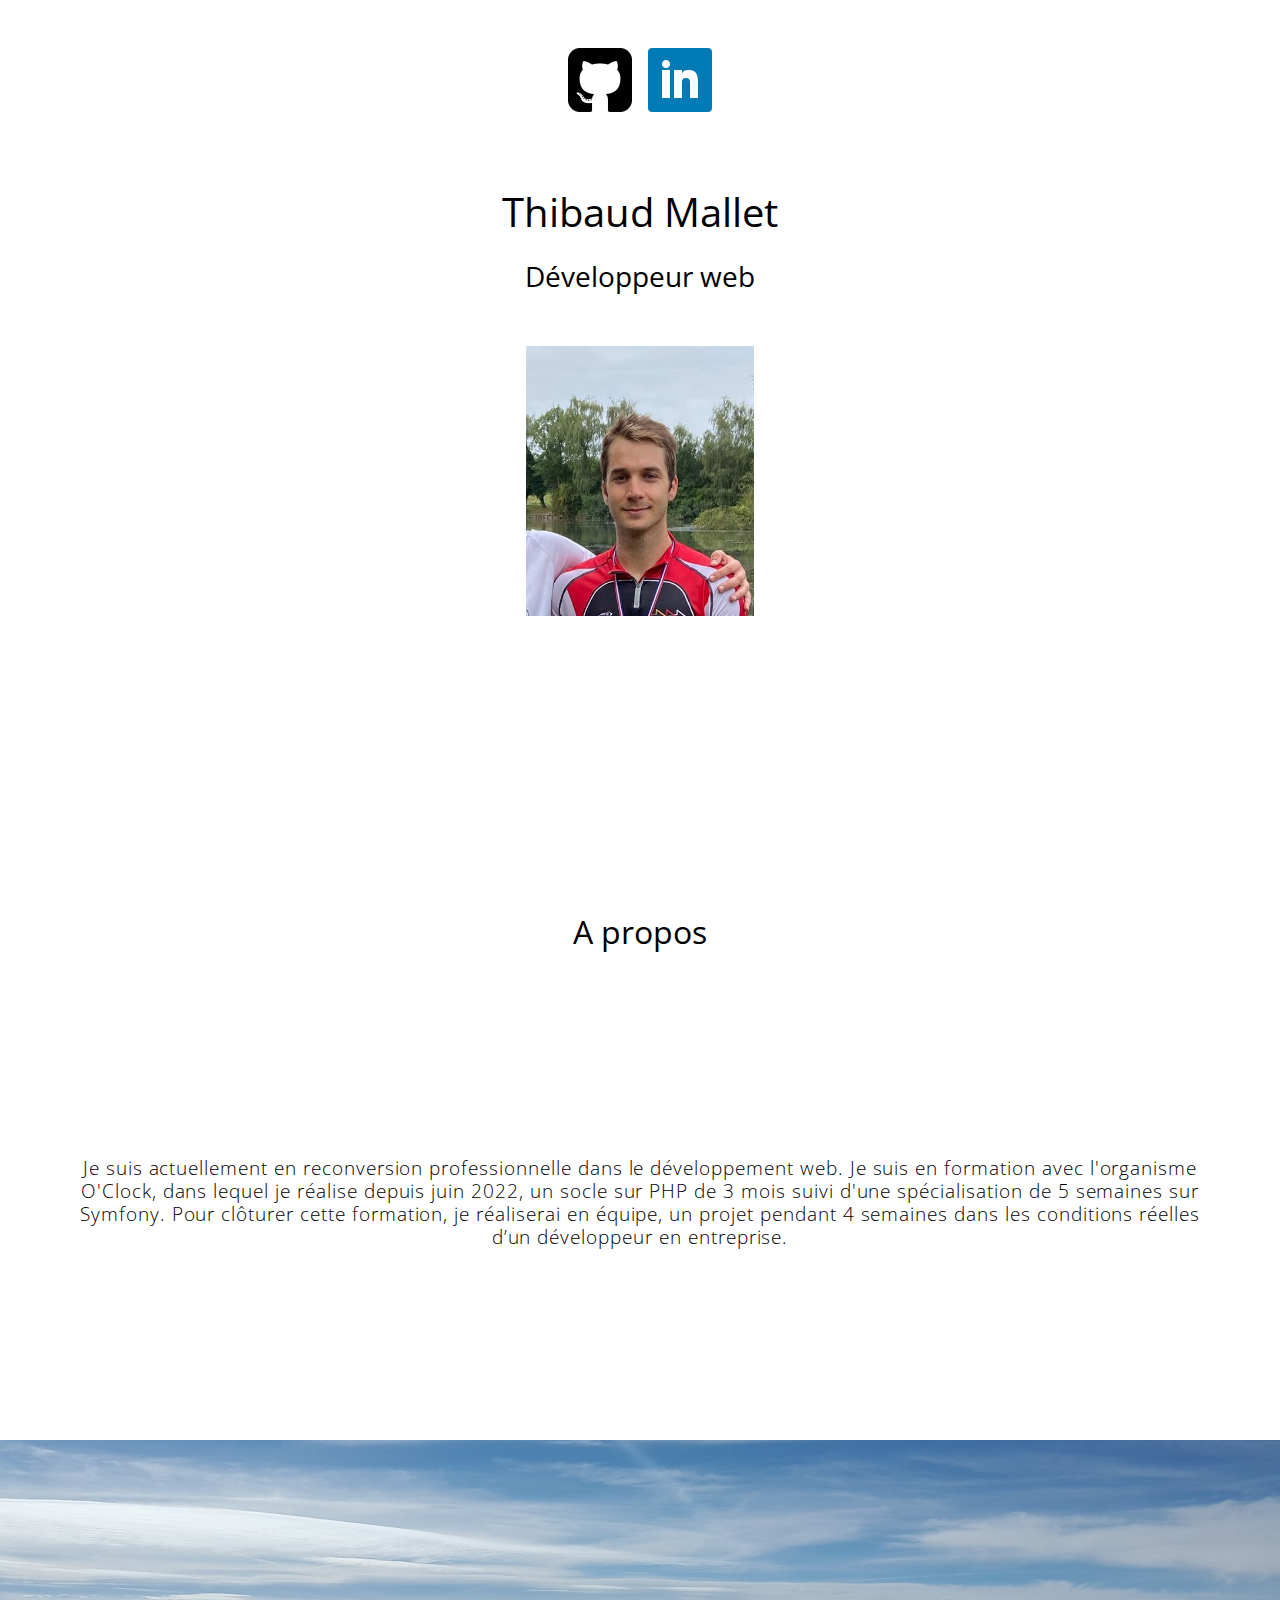
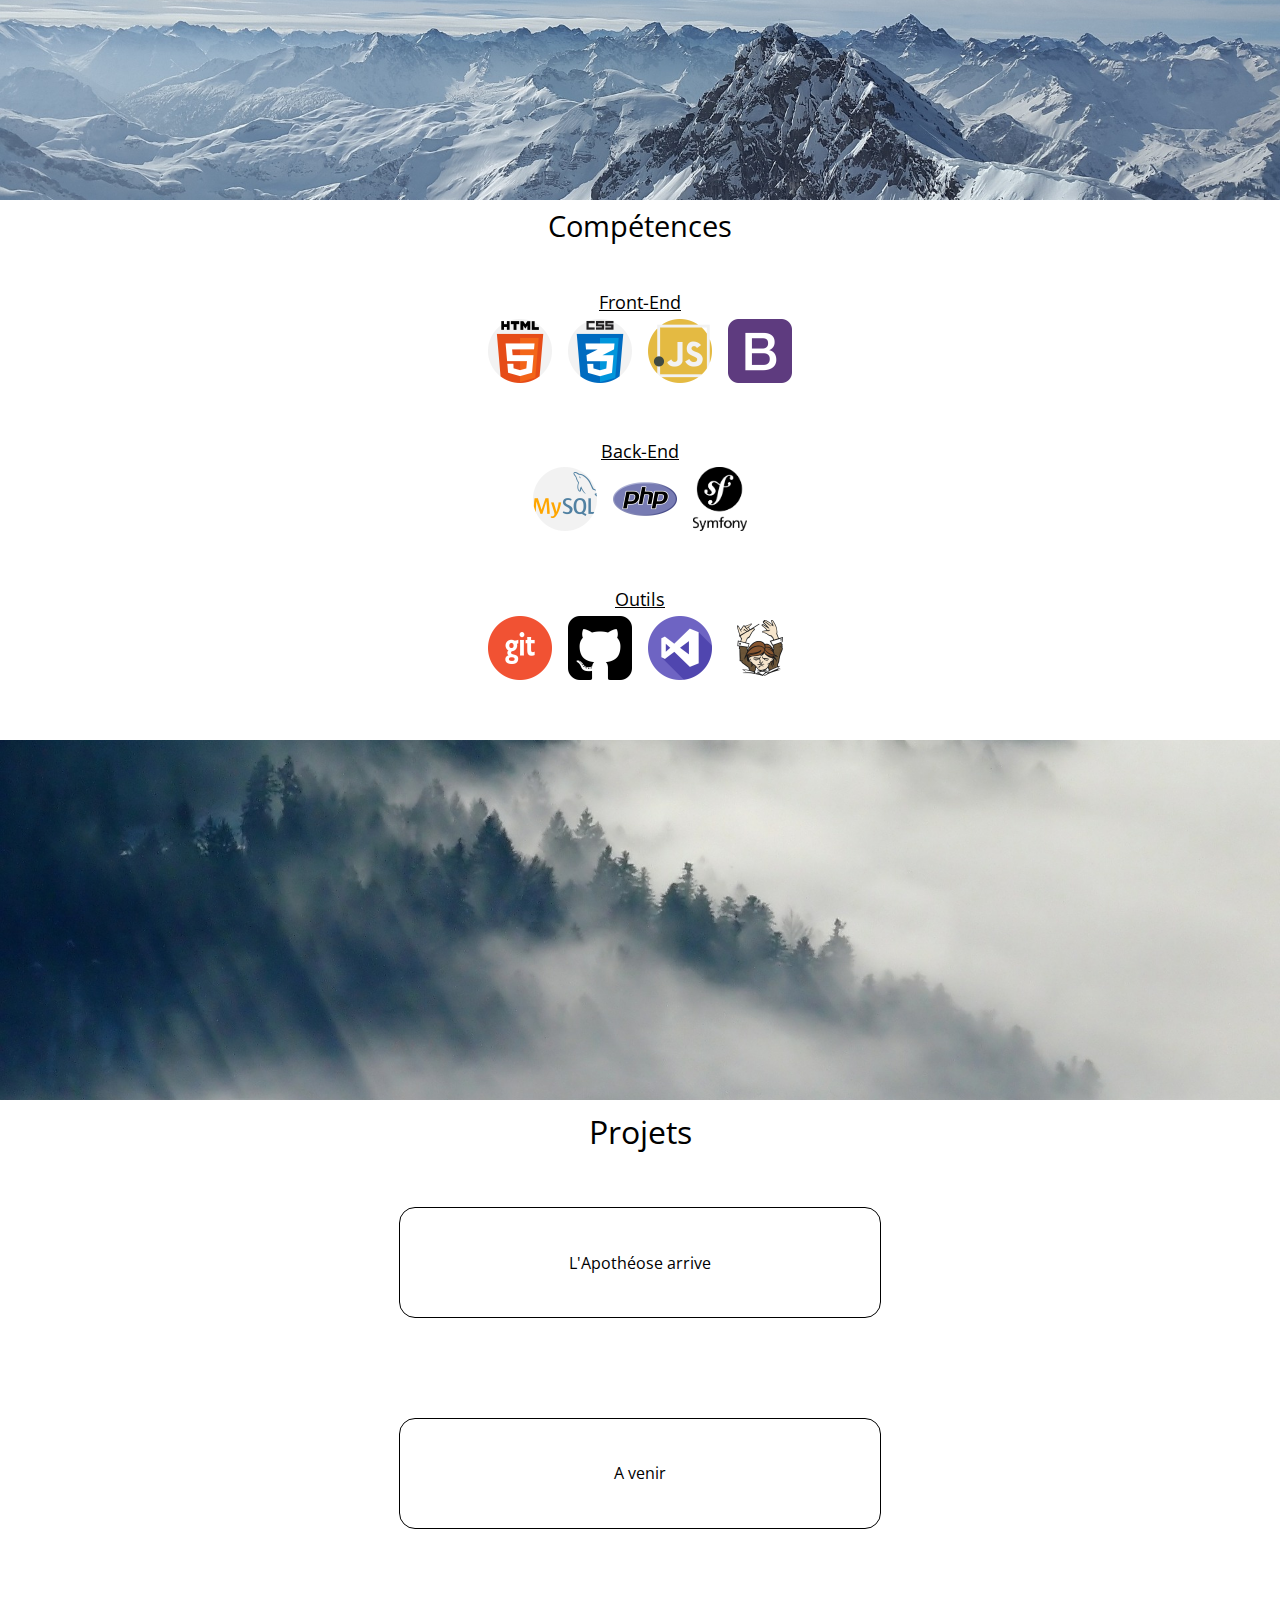
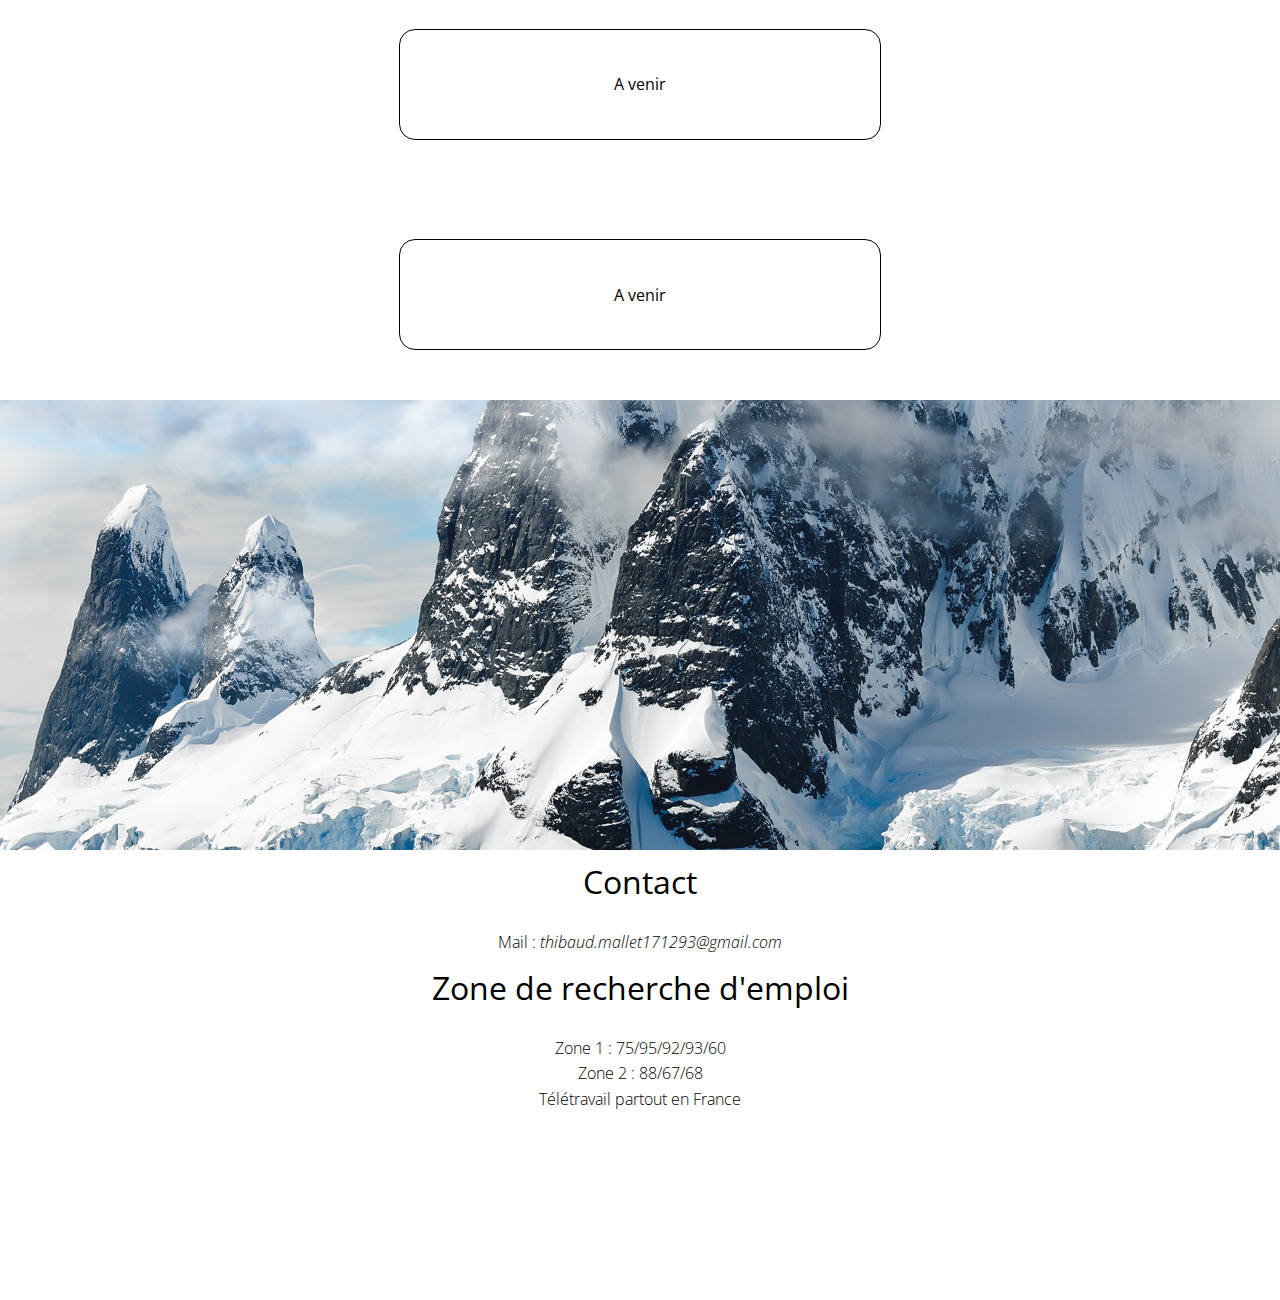
==== index.html @ b04d19ea "Petits ajustements style" ====
<!DOCTYPE html>
<html lang="fr">
<head>
    <meta charset="UTF-8">
    <meta http-equiv="X-UA-Compatible" content="IE=edge">
    <meta name="viewport" content="width=device-width, initial-scale=1.0">
    <link rel="preconnect" href="https://fonts.googleapis.com">
    <link rel="preconnect" href="https://fonts.gstatic.com" crossorigin>
    <link href="https://fonts.googleapis.com/css2?family=Open+Sans:wght@300;400;500;600;700&display=swap" rel="stylesheet">
    <link rel="stylesheet" href="css/reset.css">
    <link rel="stylesheet" href="css/responsive.css">
    <title>Portfolio</title>
</head>
<body>
    <div class="wrapper">
       <header class="header">
            <ul class="social-list">
                <li><a href="https://github.com/ThibaudMallet"><img class="social__img" src="./images/github.png" alt="Icone de github"></a></li>
                <li><a href="https://www.linkedin.com/in/thibaud-mallet-563787221/"><img class="social__img" src="./images/linkedin.png" alt="Icone de LinkedIn"></a></li>
            </ul>
            <h1 class="header__title" >Thibaud Mallet</h1>
            <p class="header__description">Développeur web</p>
            <img class="header__img" src="./images/photo de profil.jpg" alt="Photo de profil">
       </header>
       <section class="about">
           <div class="about__content">
               <h2 class="about__title">A propos</h2>
               <p class="about__description">Je suis actuellement en reconversion professionnelle dans le développement web. Je suis en formation avec l'organisme O'Clock, dans lequel je réalise depuis juin 2022, un socle sur PHP de 3 mois suivi d'une spécialisation de 5 semaines sur Symfony. Pour clôturer cette formation, je réaliserai en équipe, un projet pendant 4 semaines dans les conditions réelles d’un développeur en entreprise.</p>
           </div>
           <div class="about__img"></div>
       </section>
       <section class="skills">
            <div class="skills__content">
                <h2 class="skills__title">Compétences</h2>
                <h3 class="skills__item">Front-End</h3>
                <div class="skills__box">
                    <img src="./images/HTML.png" alt="Logo HTML">
                    <img src="./images/CSS.png" alt="Logo CSS">
                    <img src="./images/JS.png" alt="Logo JS">
                    <img src="./images/bootstrap.png" alt="Logo bootstrap">
                </div>
                <h3 class="skills__item">Back-End</h3>
                <div class="skills__box">
                    <img src="./images/mysql.png" alt="Logo MySQL">
                    <img src="./images/php.png" alt="Logo PHP">
                    <img src="./images/symfony.png" alt="Logo Symfony">
                </div>
                <h3 class="skills__item">Outils</h3>
                <div class="skills__box">
                    <img src="./images/git.png" alt="Logo Git">
                    <img src="./images/github.png" alt="Logo Github">
                    <img src="./images/vsc.png" alt="Logo VSC">
                    <img src="./images/composer.png" alt="Logo Composer">
                </div>
            </div>
            <div class="skills_img"></div>
       </section>
       <section class="projects">
            <h2 class="projects__title">Projets</h2>
            <div class="project-box">
                <a href="#" class="project-box__link">
                    <h3 class="projects-box__title">L'Apothéose arrive</h3>
                </a>
            </div>
            <div class="project-box">
                <a href="#" class="project-box__link">
                    <h3 class="projects-box__title">A venir</h3>
                </a>
            </div>
            <div class="project-box">
                <a href="#" class="project-box__link">
                    <h3 class="projects-box__title">A venir</h3>
                </a>
            </div>
            <div class="project-box">
                <a href="#" class="project-box__link">
                    <h3 class="projects-box__title">A venir</h3>
                </a>
            </div>
       </section>
       <footer class="footer">
            <div class="footer__img"></div>
            <div class="footer__content">
                <h2 class="footer__title">Contact</h2>
                <p class="footer__description">Mail : <a class="mail-link" href="mailto:thibaud.mallet171293@gmail.com">thibaud.mallet171293@gmail.com</a></p>
                <h2 class="footer__title">Zone de recherche d'emploi</h2>
                <p class="footer__description">Zone 1 : 75/95/92/93/60</p>
                <p class="footer__description">Zone 2 : 88/67/68</p>
                <p class="footer__description">Télétravail partout en France</p>
            </div>
       </footer>
    </div> 
</body>
</html>
---- css/responsive.css ----
.wrapper {
    font-family: 'Open Sans', sans-serif;
    width: 100vw;
}

/* HEADER */

.header {
    background-image: url(./../images/image5.jpg);
    background-size: cover;
    background-position: center;
    height: 100vh;
    display: flex;
    flex-direction: column;
    align-items: center;
}

.social__img {
    height: 4em;
    width: auto;
}
.header__img {
    height: 30vh;
    width: auto;
}

.social-list {
    display: flex;
    gap: 1em;
    margin: 3em 0 3em;
}

.header__title {
    font-size: 2.5em;
    padding: 0.75em 0;
}

.header__description {
    font-size: 1.75em;
    margin-bottom: 2em;
}

/* ABOUT */

.about {
    height: 100vh;
}

.about__content {
    height: 60vh;
    text-align: center;
    display: flex;
    flex-direction: column;
    align-items: center;
}
.about__title {
    font-size: 2em;
    padding: 0.5em 0;
}
.about__description {
    font-size: 1.2em;
    font-weight: 300;
    line-height: 1.2em;
    letter-spacing: 0.05em;
    flex: 1;
    display: flex;
    justify-content: space-evenly;
    flex-direction: column;
    width: 90%;
}
.about__img {
    height: 40vh;
    background-image: url(./../images/image1.jpg);
    background-size: cover;
    background-position: center;
}

/* SKILLS */

.skills {
    height: 100vh;
    text-align: center;
}
.skills__content {
    height: 60vh;
    display: flex;
    flex-direction: column;
}
.skills__item {
    font-size: 1.1em;
    text-decoration: underline;
    padding-bottom: 0.4em;
}

.skills__title {
    font-size: 1.8em;
    padding-top: 0.4em;
    flex: 1;
}

.skills__box > img {
    height: 4em;
    width: auto;
}
.skills__box {
    flex: 1.5;
    display: flex;
    justify-content: center;
    gap: 1em;
}

.skills_img {
    height: 40vh;
    background-image: url(./../images/image2.jpg);
    background-size: cover;
    background-position: center;
}

/* PROJECTS */

.projects {
    height: 100vh;
    text-align: center;
    display: flex;
    flex-direction: column;
}

.projects__title {
    font-size: 2em;
    padding: 0.5em 0 0.3em; 
}

.project-box {
    display: flex;
    justify-content: center;
    align-items: center;
    gap: 1em;
    width: 35%;
    height: 5%;
    border: 1px solid black;
    border-radius: 1em;
    margin: auto;
    padding: 2em 1em;
}
.project-box__link {
    text-decoration: none;
    color: black;
}

/* FOOTER */

.mail-link {
    text-decoration: none;
    color: black;
    font-style: italic;
}
.mail-link:hover {
    color: blue;
    font-weight: 700;
}
.footer {
    height: 100vh;
}
.footer__content {
    height: 50vh;
    text-align: center;
}

.footer__title {
    font-size: 2em;
    padding: 0.5em 0 1em;
}
.footer__description {
    font-size: 1em;
    font-weight: 300;
    line-height: 1.6em;
}
.footer__img {
    height: 50%;
    background-image: url(./../images/image3.jpg);
    background-size: cover;
    background-position: center;
}
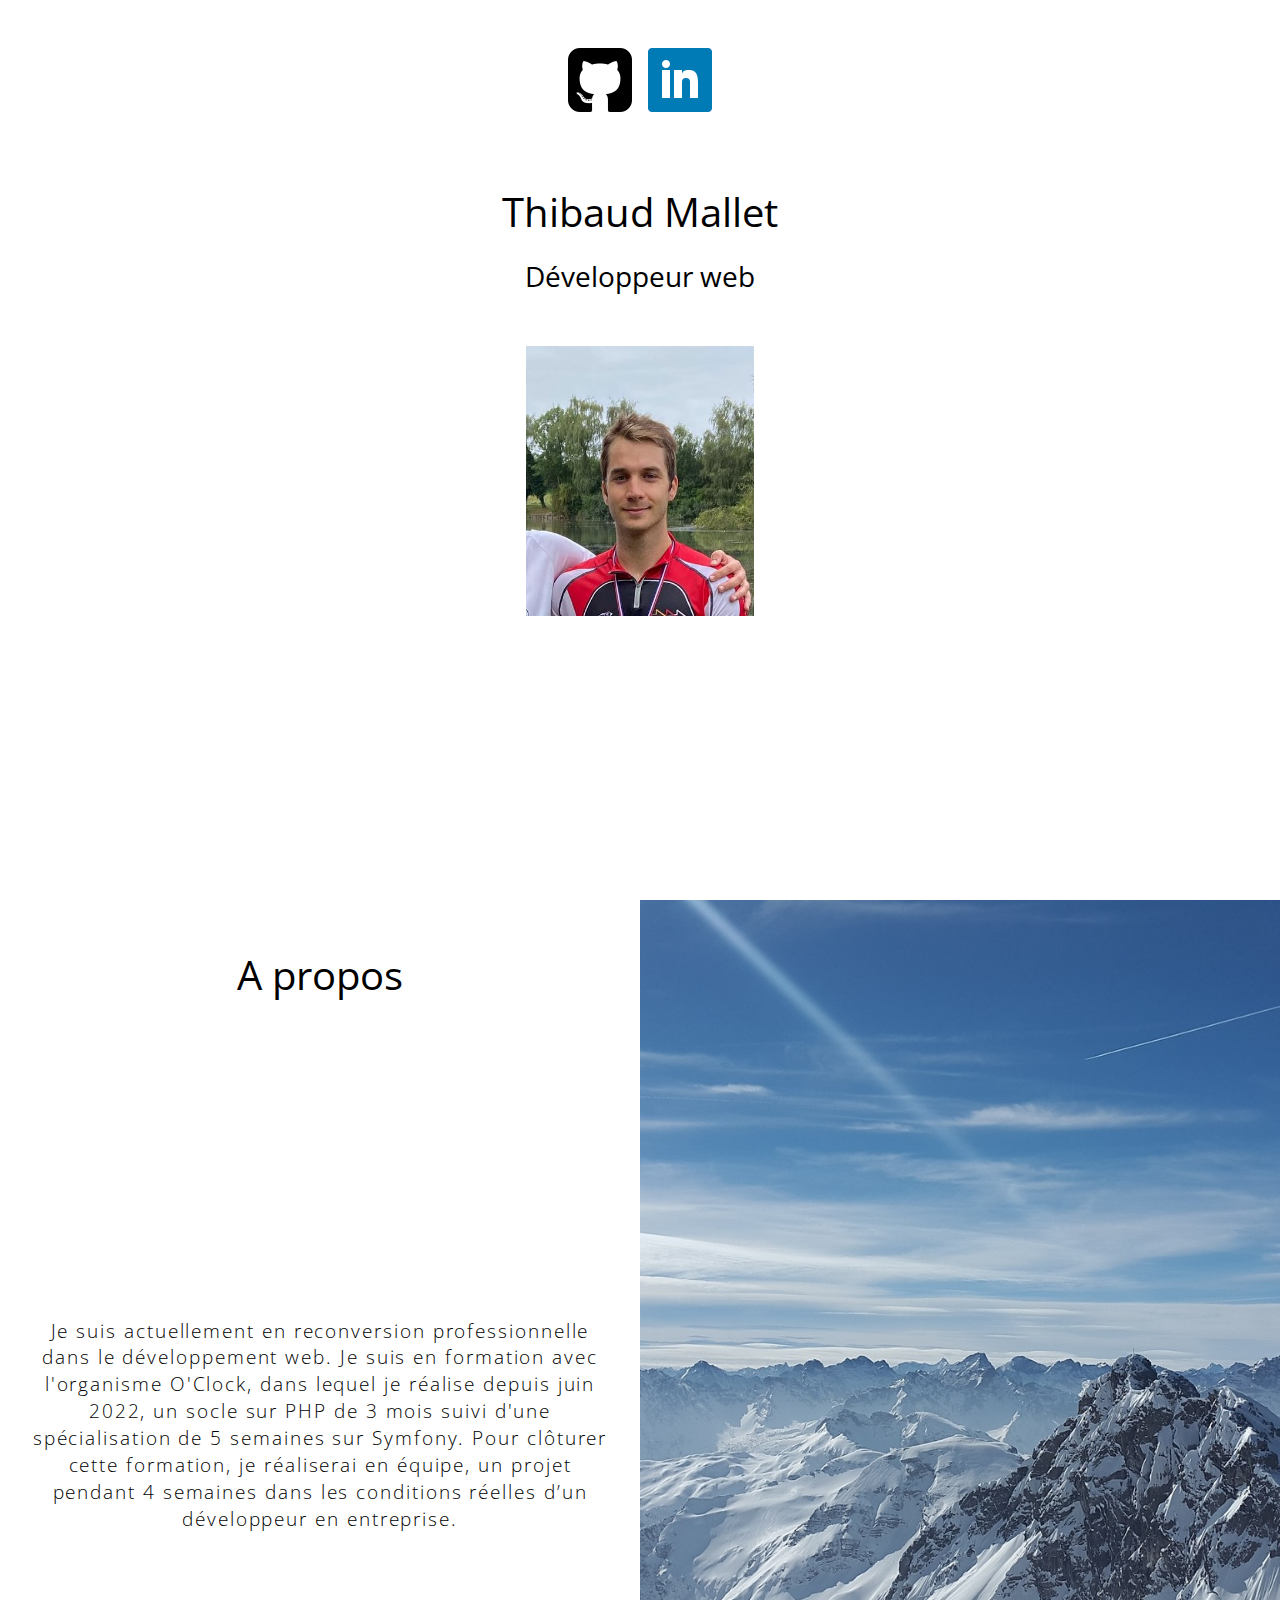
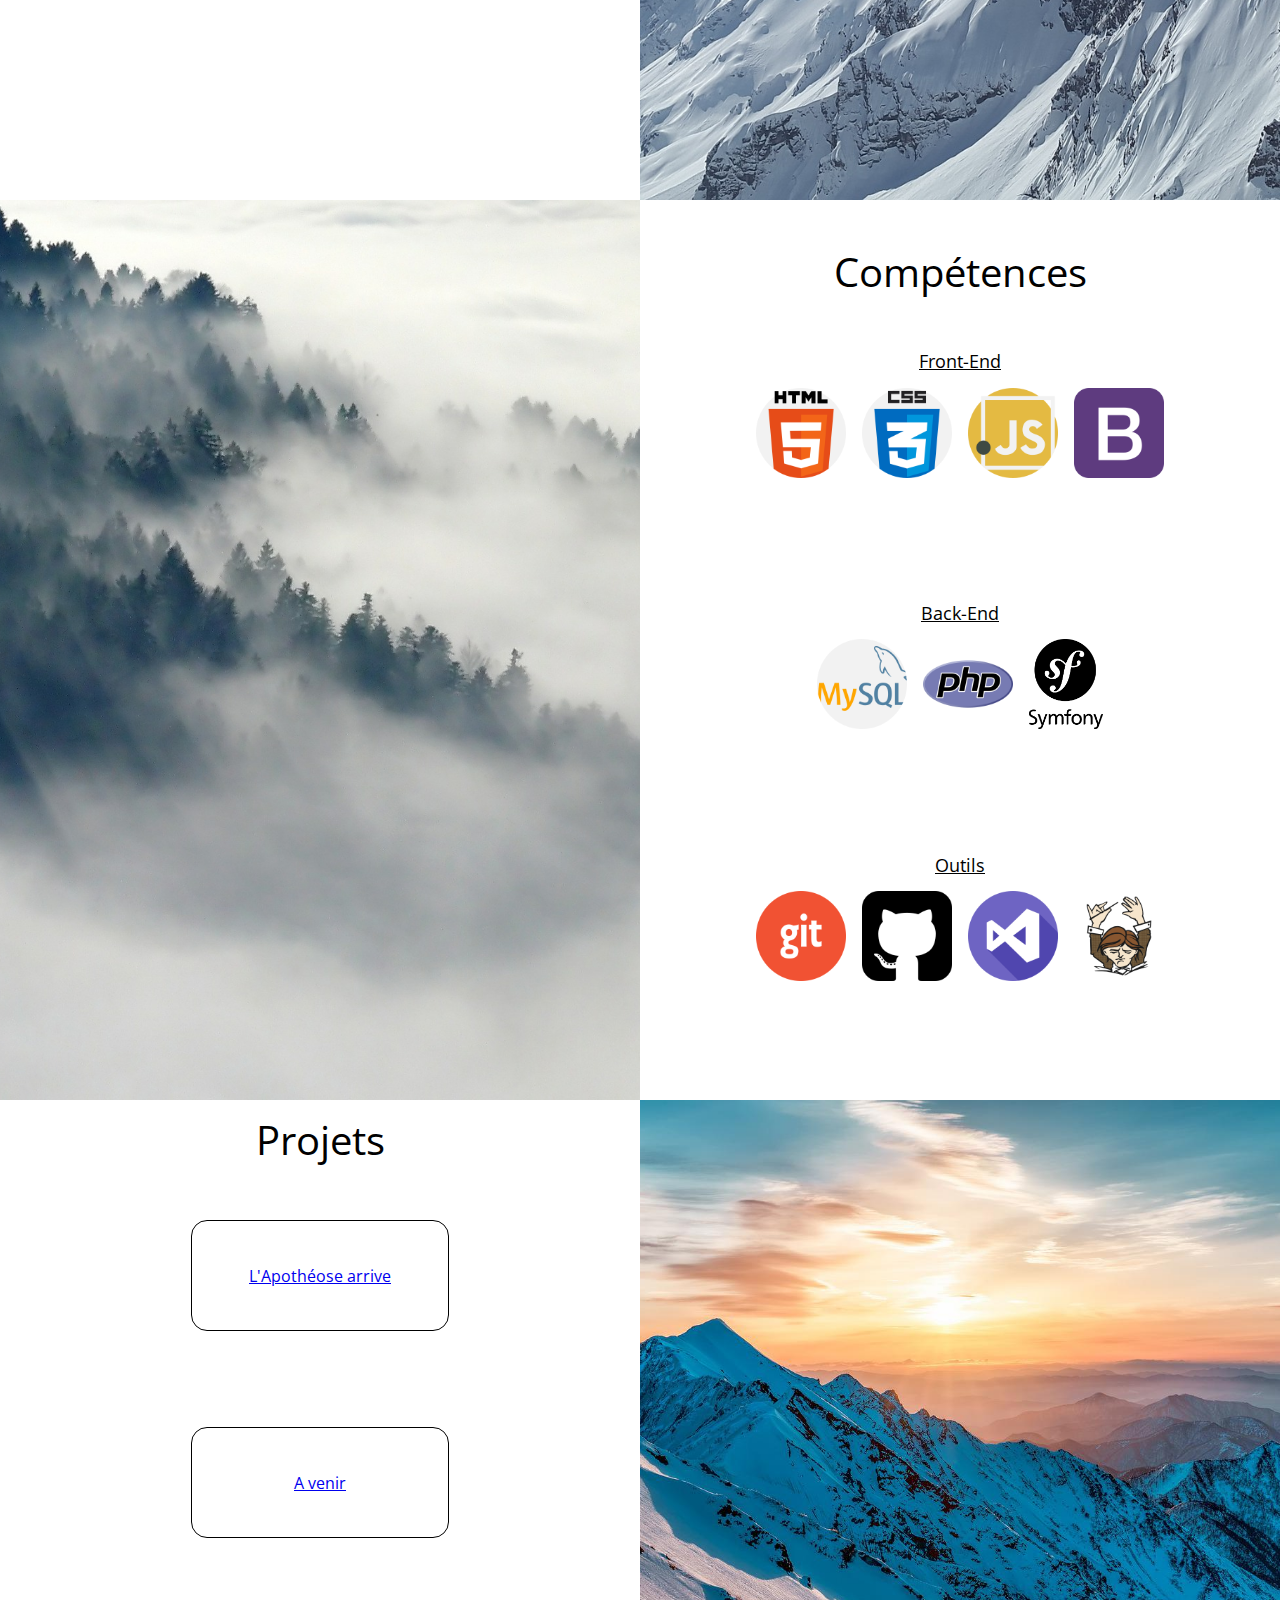
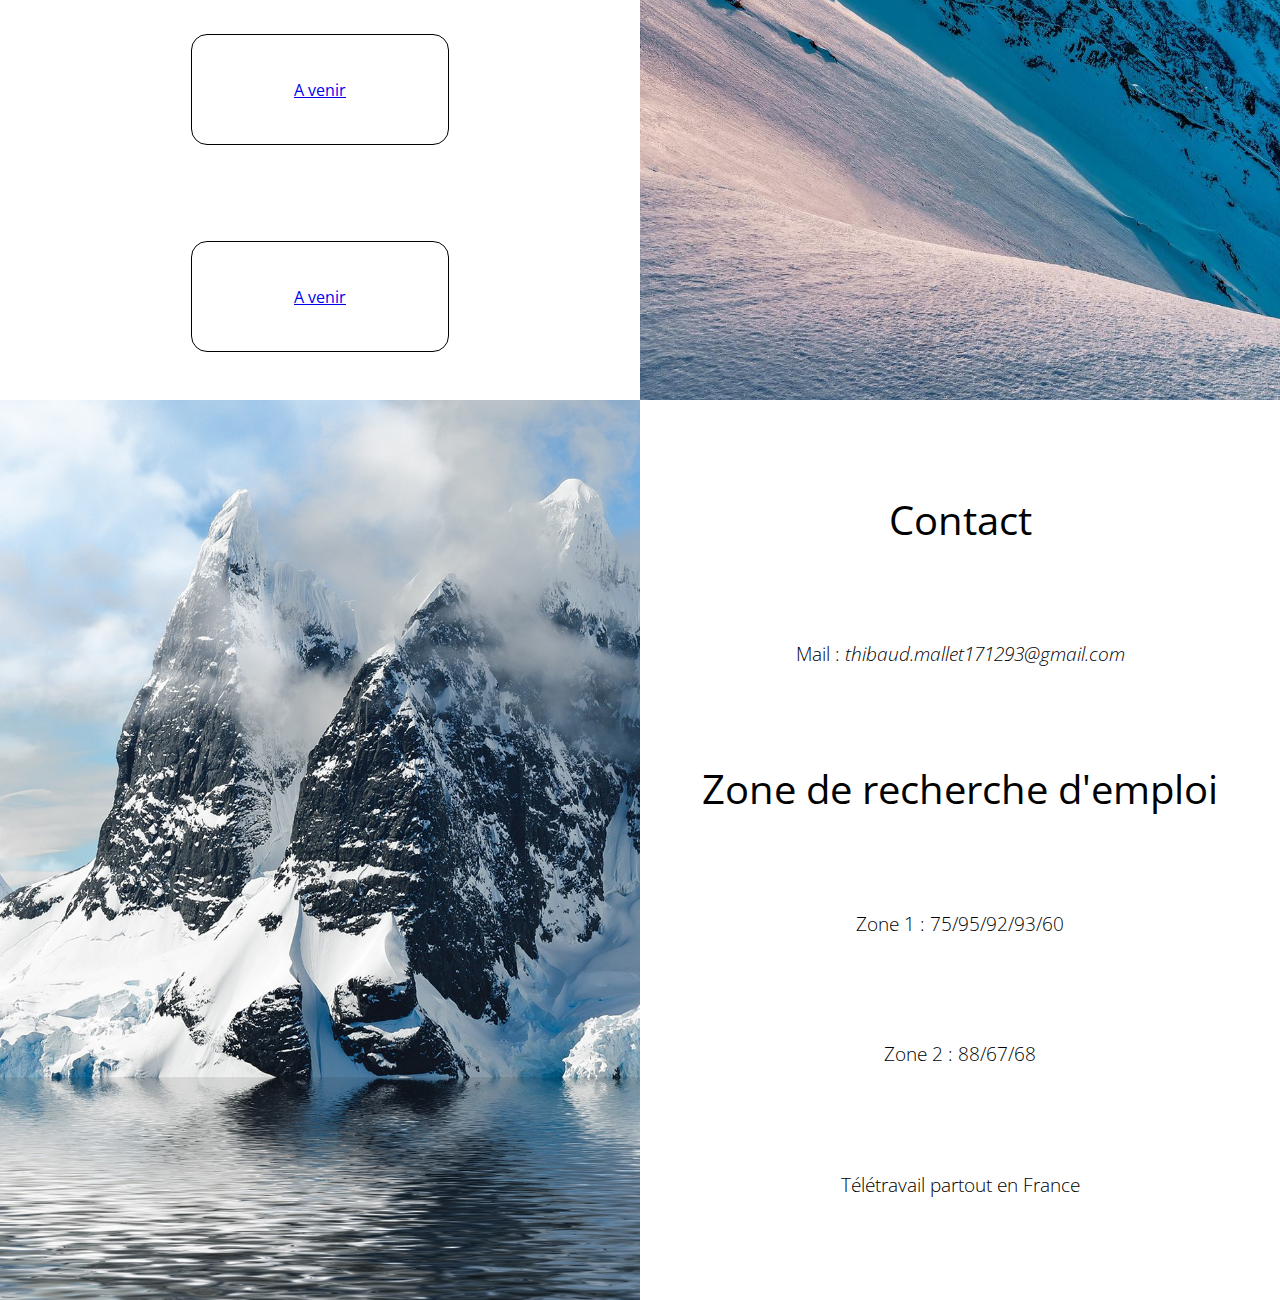
==== commit 5032e2cc: "Fin du responsive tablet" ====
--- a/index.html
+++ b/index.html
@@ -9,7 +9,7 @@
     <link href="https://fonts.googleapis.com/css2?family=Open+Sans:wght@300;400;500;600;700&display=swap" rel="stylesheet">
     <link rel="stylesheet" href="css/reset.css">
     <link rel="stylesheet" href="css/responsive.css">
-    <title>Portfolio</title>
+    <title>Thibaud Mallet</title>
 </head>
 <body>
     <div class="wrapper">
@@ -56,27 +56,30 @@
             <div class="skills_img"></div>
        </section>
        <section class="projects">
-            <h2 class="projects__title">Projets</h2>
-            <div class="project-box">
-                <a href="#" class="project-box__link">
-                    <h3 class="projects-box__title">L'Apothéose arrive</h3>
-                </a>
+            <div class="projects-box">
+                <h2 class="projects__title">Projets</h2>
+                <div class="project-item">
+                    <a href="#" class="project-item__link">
+                        <h3 class="projects-item__title">L'Apothéose arrive</h3>
+                    </a>
+                </div>
+                <div class="project-item">
+                    <a href="#" class="project-item__link">
+                        <h3 class="projects-item__title">A venir</h3>
+                    </a>
+                </div>
+                <div class="project-item">
+                    <a href="#" class="project-item__link">
+                        <h3 class="projects-item__title">A venir</h3>
+                    </a>
+                </div>
+                <div class="project-item">
+                    <a href="#" class="project-item__link">
+                        <h3 class="projects-item__title">A venir</h3>
+                    </a>
+                </div>
             </div>
-            <div class="project-box">
-                <a href="#" class="project-box__link">
-                    <h3 class="projects-box__title">A venir</h3>
-                </a>
-            </div>
-            <div class="project-box">
-                <a href="#" class="project-box__link">
-                    <h3 class="projects-box__title">A venir</h3>
-                </a>
-            </div>
-            <div class="project-box">
-                <a href="#" class="project-box__link">
-                    <h3 class="projects-box__title">A venir</h3>
-                </a>
-            </div>
+            <div class="projects__img"></div>
        </section>
        <footer class="footer">
             <div class="footer__img"></div>
--- a/css/responsive.css
+++ b/css/responsive.css
@@ -44,10 +44,11 @@
 
 .about {
     height: 100vh;
+    display: flex;
+    flex-direction: column;
 }
 
 .about__content {
-    height: 60vh;
     text-align: center;
     display: flex;
     flex-direction: column;
@@ -55,21 +56,24 @@
 }
 .about__title {
     font-size: 2em;
-    padding: 0.5em 0;
+    display: flex;
+    align-items: center;
+    padding-top: 0.5em;
 }
 .about__description {
     font-size: 1.2em;
     font-weight: 300;
     line-height: 1.2em;
     letter-spacing: 0.05em;
-    flex: 1;
+    flex: 4;
     display: flex;
     justify-content: space-evenly;
     flex-direction: column;
     width: 90%;
+    padding: 0.5em 0;
 }
 .about__img {
-    height: 40vh;
+    flex: 1;
     background-image: url(./../images/image1.jpg);
     background-size: cover;
     background-position: center;
@@ -80,16 +84,18 @@
 .skills {
     height: 100vh;
     text-align: center;
+    display: flex;
+    flex-direction: column;
 }
 .skills__content {
-    height: 60vh;
-    display: flex;
-    flex-direction: column;
+    display: flex;
+    flex-direction: column;
+    justify-content: center;
 }
 .skills__item {
     font-size: 1.1em;
     text-decoration: underline;
-    padding-bottom: 0.4em;
+    padding: 0.5em 0;
 }
 
 .skills__title {
@@ -99,8 +105,9 @@
 }
 
 .skills__box > img {
-    height: 4em;
+    height: 10vh;
     width: auto;
+    padding: 0.5em 0;
 }
 .skills__box {
     flex: 1.5;
@@ -110,7 +117,7 @@
 }
 
 .skills_img {
-    height: 40vh;
+    flex: 1;
     background-image: url(./../images/image2.jpg);
     background-size: cover;
     background-position: center;
@@ -124,13 +131,18 @@
     display: flex;
     flex-direction: column;
 }
-
+.projects-box {
+    height: 100vh;
+    text-align: center;
+    display: flex;
+    flex-direction: column;
+}
 .projects__title {
     font-size: 2em;
     padding: 0.5em 0 0.3em; 
 }
 
-.project-box {
+.project-item {
     display: flex;
     justify-content: center;
     align-items: center;
@@ -146,6 +158,12 @@
     text-decoration: none;
     color: black;
 }
+.projects__img {
+    display: none;
+    background-image: url(./../images/image4.jpg);
+    background-size: cover;
+    background-position: center;
+}
 
 /* FOOTER */
 
@@ -160,15 +178,19 @@
 }
 .footer {
     height: 100vh;
+    display: flex;
+    flex-direction: column;
 }
 .footer__content {
     height: 50vh;
     text-align: center;
+    display: flex;
+    flex-direction: column;
+    justify-content: space-evenly;
 }
 
 .footer__title {
     font-size: 2em;
-    padding: 0.5em 0 1em;
 }
 .footer__description {
     font-size: 1em;
@@ -176,8 +198,95 @@
     line-height: 1.6em;
 }
 .footer__img {
+    flex: 1;
     height: 50%;
     background-image: url(./../images/image3.jpg);
     background-size: cover;
     background-position: center;
+}
+
+/* TABLET */
+
+@media screen and (min-width: 768px) {
+    /* ABOUT */
+    .about {
+        height: 100vh;
+        flex-direction: row;
+    }
+
+    .about__content {
+        width: 50vw;
+    }
+    .about__title {
+        flex: 1;
+        padding: 0;
+        font-size: 2.5em;
+    }
+    .about__description {
+        flex: 5;
+        padding: 0;
+        line-height: 1.4em;
+        letter-spacing: 0.1em;
+    }
+    .about__img {
+        width: 50vw;
+        height: 100vh;
+    }
+    /* SKILLS */
+
+    .skills {
+        display: flex;
+        flex-direction: row-reverse;
+    }
+    .skills__content {
+        width: 50vw;
+    }
+    .skills__title {
+        font-size: 2.5em;
+        padding: 0;
+        display: flex;
+        justify-content: center;
+        align-items: center;
+    }
+    .skills_img {
+        width: 50vw;
+        height: 100vh;
+    }
+    /* PROJECTS */
+
+    .projects {
+        flex-direction: row;
+    }
+    .projects-box {
+        width: 50vw;
+    }
+    .projects__title {
+        font-size: 2.5em;
+    }
+    .projects__img {
+        display: block;
+        width: 50vw;
+    }
+    /* FOOTER */
+
+    .footer {
+        flex-direction: row;
+    }
+    .footer__content {
+        height: 100vh;
+        width: 50vw;
+    }
+
+    .footer__title {
+        font-size: 2.5em;
+    }
+    .footer__description {
+        font-size: 1.2em;
+        font-weight: 300;
+        line-height: 1.6em;
+    }
+    .footer__img {
+        width: 50vw;
+        height: 100vh;
+    }
 }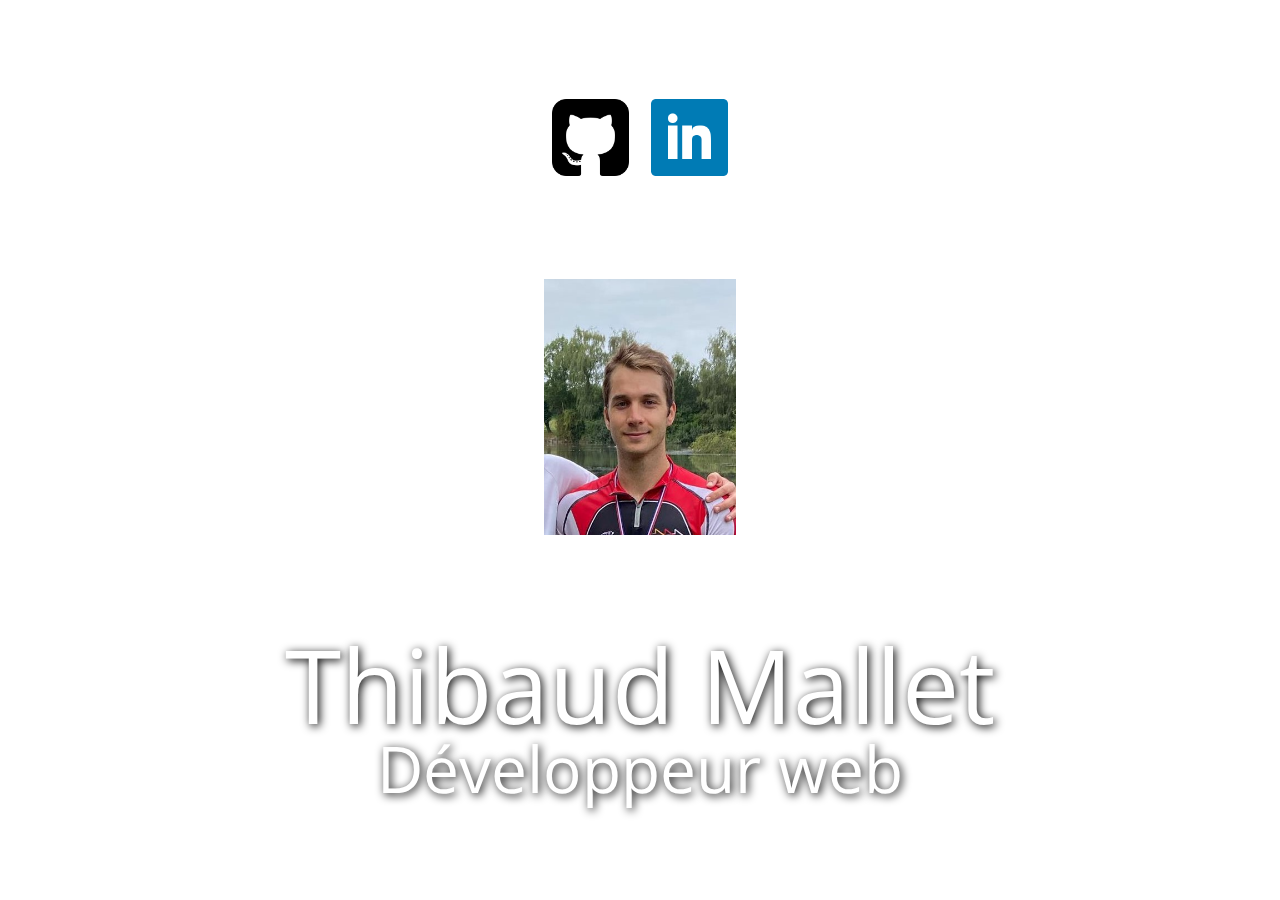
==== commit 633227d9: "Fin du responsive global" ====
--- a/index.html
+++ b/index.html
@@ -18,9 +18,11 @@
                 <li><a href="https://github.com/ThibaudMallet"><img class="social__img" src="./images/github.png" alt="Icone de github"></a></li>
                 <li><a href="https://www.linkedin.com/in/thibaud-mallet-563787221/"><img class="social__img" src="./images/linkedin.png" alt="Icone de LinkedIn"></a></li>
             </ul>
-            <h1 class="header__title" >Thibaud Mallet</h1>
-            <p class="header__description">Développeur web</p>
-            <img class="header__img" src="./images/photo de profil.jpg" alt="Photo de profil">
+                <div class="header__img"></div>
+                <div class="header-presentation">
+                    <h1 class="header__title" >Thibaud Mallet</h1>
+                    <p class="header__description">Développeur web</p>
+                </div>
        </header>
        <section class="about">
            <div class="about__content">
--- a/css/responsive.css
+++ b/css/responsive.css
@@ -1,6 +1,10 @@
 .wrapper {
     font-family: 'Open Sans', sans-serif;
     width: 100vw;
+    height: 100vh;
+    scroll-snap-type: y proximity;
+    overflow: auto;
+    font-size: 2.5vh;
 }
 
 /* HEADER */
@@ -12,32 +16,42 @@
     height: 100vh;
     display: flex;
     flex-direction: column;
-    align-items: center;
+    justify-content: space-evenly;
+    align-items: center;
+    scroll-snap-align: center;
 }
 
 .social__img {
-    height: 4em;
-    width: auto;
-}
+    width: 10vw;
+}
+
 .header__img {
-    height: 30vh;
-    width: auto;
+    background-image: url(./../images/photodeprofil.jpg);
+    width: 40vw;
+    height: 50vw;
+    background-size: cover;
+    background-position: center;
+}
+.header-presentation {
+    text-align: center;
 }
 
 .social-list {
     display: flex;
     gap: 1em;
-    margin: 3em 0 3em;
+    align-items: center;
 }
 
 .header__title {
-    font-size: 2.5em;
-    padding: 0.75em 0;
+    color: white;
+    font-size: 10vw;
+    text-shadow: 2px 2px 10px black;
 }
 
 .header__description {
-    font-size: 1.75em;
-    margin-bottom: 2em;
+    color: white;
+    font-size: 7vw;
+    text-shadow: 2px 2px 10px black;
 }
 
 /* ABOUT */
@@ -46,6 +60,7 @@
     height: 100vh;
     display: flex;
     flex-direction: column;
+    scroll-snap-align: center;
 }
 
 .about__content {
@@ -86,6 +101,7 @@
     text-align: center;
     display: flex;
     flex-direction: column;
+    scroll-snap-align: center;
 }
 .skills__content {
     display: flex;
@@ -105,7 +121,7 @@
 }
 
 .skills__box > img {
-    height: 10vh;
+    height: 15vw;
     width: auto;
     padding: 0.5em 0;
 }
@@ -130,6 +146,7 @@
     text-align: center;
     display: flex;
     flex-direction: column;
+    scroll-snap-align: center;
 }
 .projects-box {
     height: 100vh;
@@ -167,6 +184,12 @@
 
 /* FOOTER */
 
+.footer {
+    height: 100vh;
+    display: flex;
+    flex-direction: column;
+    scroll-snap-align: center;
+}
 .mail-link {
     text-decoration: none;
     color: black;
@@ -176,11 +199,6 @@
     color: blue;
     font-weight: 700;
 }
-.footer {
-    height: 100vh;
-    display: flex;
-    flex-direction: column;
-}
 .footer__content {
     height: 50vh;
     text-align: center;
@@ -208,6 +226,16 @@
 /* TABLET */
 
 @media screen and (min-width: 768px) {
+
+    /* HEADER */
+    .header__img {
+        width: 25vw;
+        height: 30vw;
+    }
+    .social__img {
+        width: 8vw;
+    }
+
     /* ABOUT */
     .about {
         height: 100vh;
@@ -240,6 +268,9 @@
     }
     .skills__content {
         width: 50vw;
+    }
+    .skills__box > img {
+        height: 10vw;
     }
     .skills__title {
         font-size: 2.5em;
@@ -289,4 +320,45 @@
         width: 50vw;
         height: 100vh;
     }
+}
+
+/* DESKTOP and LAPTOPS */
+
+@media screen and (min-width: 1224px) {
+
+    /* HEADER */
+    .header__img {
+        width: 15vw;
+        height: 20vw;
+    }
+    .social__img {
+        width: 6vw;
+    }
+    .header__title {
+        font-size: 8vw;
+    }
+    
+    .header__description {
+        font-size: 5vw;
+    }
+}
+
+/* DESKTOP and LAPTOPS */
+
+@media only screen and (min-width : 1824px) {
+        /* HEADER */
+        .header__img {
+            width: 10vw;
+            height: 15vw;
+        }
+        .social__img {
+            width: 4.5vw;
+        }
+        .header__title {
+            font-size: 7vw;
+        }
+        
+        .header__description {
+            font-size: 4vw;
+        }
 }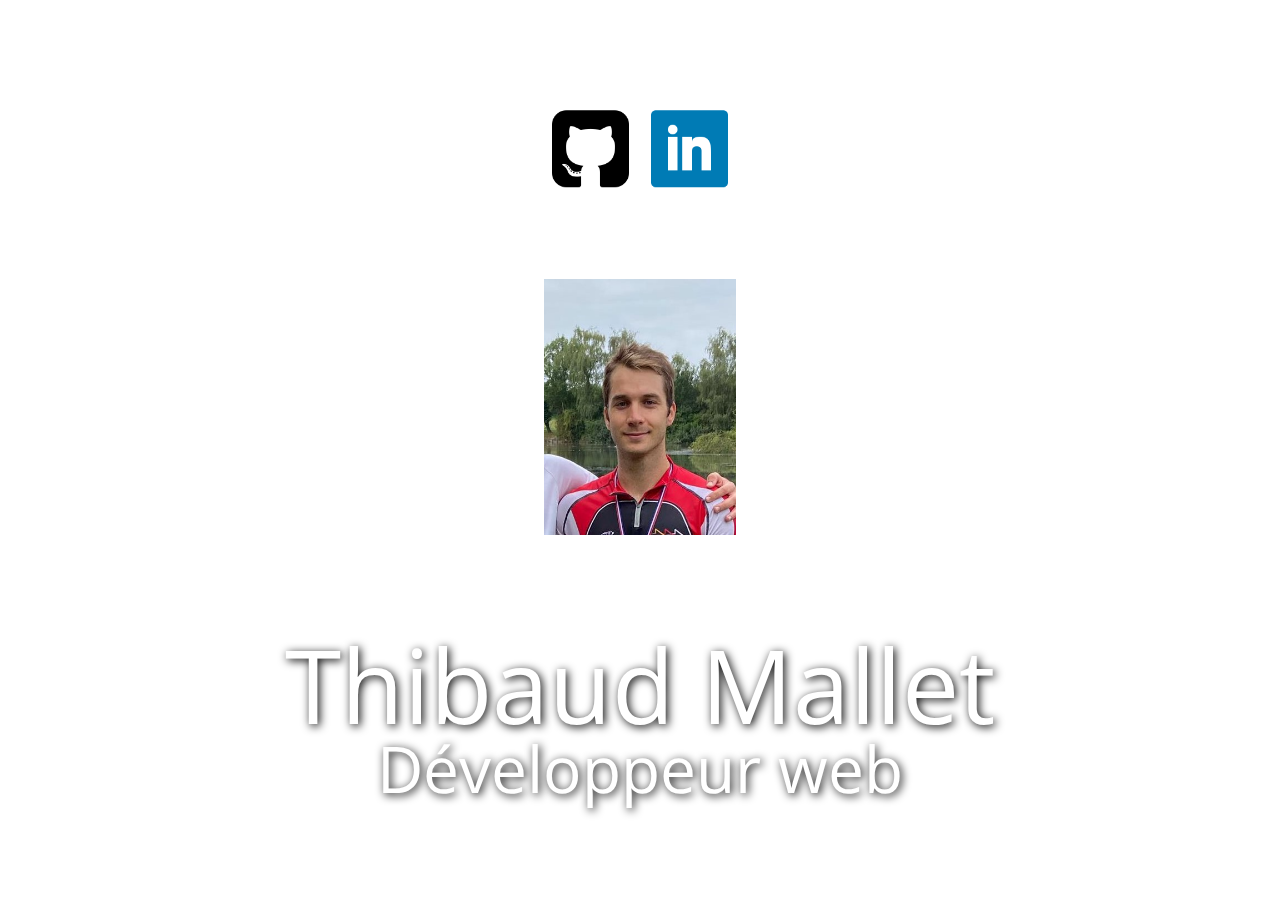
==== commit 832d95d0: "Ajustements largeur élements ok" ====
--- a/index.html
+++ b/index.html
@@ -60,25 +60,17 @@
        <section class="projects">
             <div class="projects-box">
                 <h2 class="projects__title">Projets</h2>
-                <div class="project-item">
-                    <a href="#" class="project-item__link">
-                        <h3 class="projects-item__title">L'Apothéose arrive</h3>
-                    </a>
+                <div class="project-item">  
+                    <h3 class="projects-item__title"><a href="#" class="project-item__link">L'Apothéose arrive</a></h3>                    
                 </div>
                 <div class="project-item">
-                    <a href="#" class="project-item__link">
-                        <h3 class="projects-item__title">A venir</h3>
-                    </a>
+                    <h3 class="projects-item__title"><a href="#" class="project-item__link">A venir</a></h3>    
                 </div>
                 <div class="project-item">
-                    <a href="#" class="project-item__link">
-                        <h3 class="projects-item__title">A venir</h3>
-                    </a>
+                    <h3 class="projects-item__title"><a href="#" class="project-item__link">A venir</a></h3>
                 </div>
                 <div class="project-item">
-                    <a href="#" class="project-item__link">
-                        <h3 class="projects-item__title">A venir</h3>
-                    </a>
+                    <h3 class="projects-item__title"><a href="#" class="project-item__link">A venir</a></h3>
                 </div>
             </div>
             <div class="projects__img"></div>
--- a/css/responsive.css
+++ b/css/responsive.css
@@ -2,7 +2,7 @@
     font-family: 'Open Sans', sans-serif;
     width: 100vw;
     height: 100vh;
-    scroll-snap-type: y proximity;
+    scroll-snap-type: y mandatory;
     overflow: auto;
     font-size: 2.5vh;
 }
@@ -23,6 +23,12 @@
 
 .social__img {
     width: 10vw;
+    transform: translateY(0.5em);
+    transition: all 0.75s ease-out;
+}
+.social__img:hover {
+    transform: translateY(-0.5em);
+    transition: all 0.75s ease-out;
 }
 
 .header__img {
@@ -73,19 +79,18 @@
     font-size: 2em;
     display: flex;
     align-items: center;
-    padding-top: 0.5em;
 }
 .about__description {
     font-size: 1.2em;
     font-weight: 300;
     line-height: 1.2em;
     letter-spacing: 0.05em;
+    padding: 0.5em;
     flex: 4;
     display: flex;
     justify-content: space-evenly;
     flex-direction: column;
     width: 90%;
-    padding: 0.5em 0;
 }
 .about__img {
     flex: 1;
@@ -138,13 +143,11 @@
     background-size: cover;
     background-position: center;
 }
-
 /* PROJECTS */
 
 .projects {
     height: 100vh;
     text-align: center;
-    display: flex;
     flex-direction: column;
     scroll-snap-align: center;
 }
@@ -160,20 +163,48 @@
 }
 
 .project-item {
+    background-color: #4da4bd;
+    position: relative;
     display: flex;
     justify-content: center;
     align-items: center;
     gap: 1em;
     width: 35%;
     height: 5%;
-    border: 1px solid black;
-    border-radius: 1em;
     margin: auto;
     padding: 2em 1em;
 }
-.project-box__link {
+.project-item::before,
+.project-item::after {
+    content: "";
+    width: 100%;
+    height: 100%;
+    position: absolute;
+    z-index: -1;
+    border: 2px solid #f2a772;
+    transition: all 0.5s ease-out;
+}
+.project-item::before {
+    background-color: #f2a772;
+    top: -2vw;
+    left: -2vw;
+}
+.project-item::after {
+    bottom: -2vw;
+    right: -2vw;
+}
+
+.project-item:hover::before {
+    top: 2vw;
+    left: 2vw;
+}
+.project-item:hover::after {
+    bottom: 2vw;
+    right: 2vw;
+}
+.project-item__link {
+    color: white;
     text-decoration: none;
-    color: black;
 }
 .projects__img {
     display: none;
@@ -228,6 +259,9 @@
 @media screen and (min-width: 768px) {
 
     /* HEADER */
+    .header {
+        width: 100vw;
+    }
     .header__img {
         width: 25vw;
         height: 30vw;
@@ -238,7 +272,7 @@
 
     /* ABOUT */
     .about {
-        height: 100vh;
+        width: 100vw;
         flex-direction: row;
     }
 
@@ -263,6 +297,7 @@
     /* SKILLS */
 
     .skills {
+        width: 100vw;
         display: flex;
         flex-direction: row-reverse;
     }
@@ -270,7 +305,7 @@
         width: 50vw;
     }
     .skills__box > img {
-        height: 10vw;
+        height: 8vw;
     }
     .skills__title {
         font-size: 2.5em;
@@ -286,6 +321,8 @@
     /* PROJECTS */
 
     .projects {
+        width: 100vw;
+        display: flex;
         flex-direction: row;
     }
     .projects-box {
@@ -297,10 +334,29 @@
     .projects__img {
         display: block;
         width: 50vw;
+        height: 100vh;
+    }
+    .project-item::before {
+        top: -1vw;
+        left: -1vw;
+    }
+    .project-item::after {
+        bottom: -1vw;
+        right: -1vw;
+    }
+    
+    .project-item:hover::before {
+        top: 1vw;
+        left: 1vw;
+    }
+    .project-item:hover::after {
+        bottom: 1vw;
+        right: 1vw;
     }
     /* FOOTER */
 
     .footer {
+        width: 100vw;
         flex-direction: row;
     }
     .footer__content {
@@ -345,7 +401,7 @@
 
 /* DESKTOP and LAPTOPS */
 
-@media only screen and (min-width : 1824px) {
+@media screen and (min-width : 1824px) {
         /* HEADER */
         .header__img {
             width: 10vw;
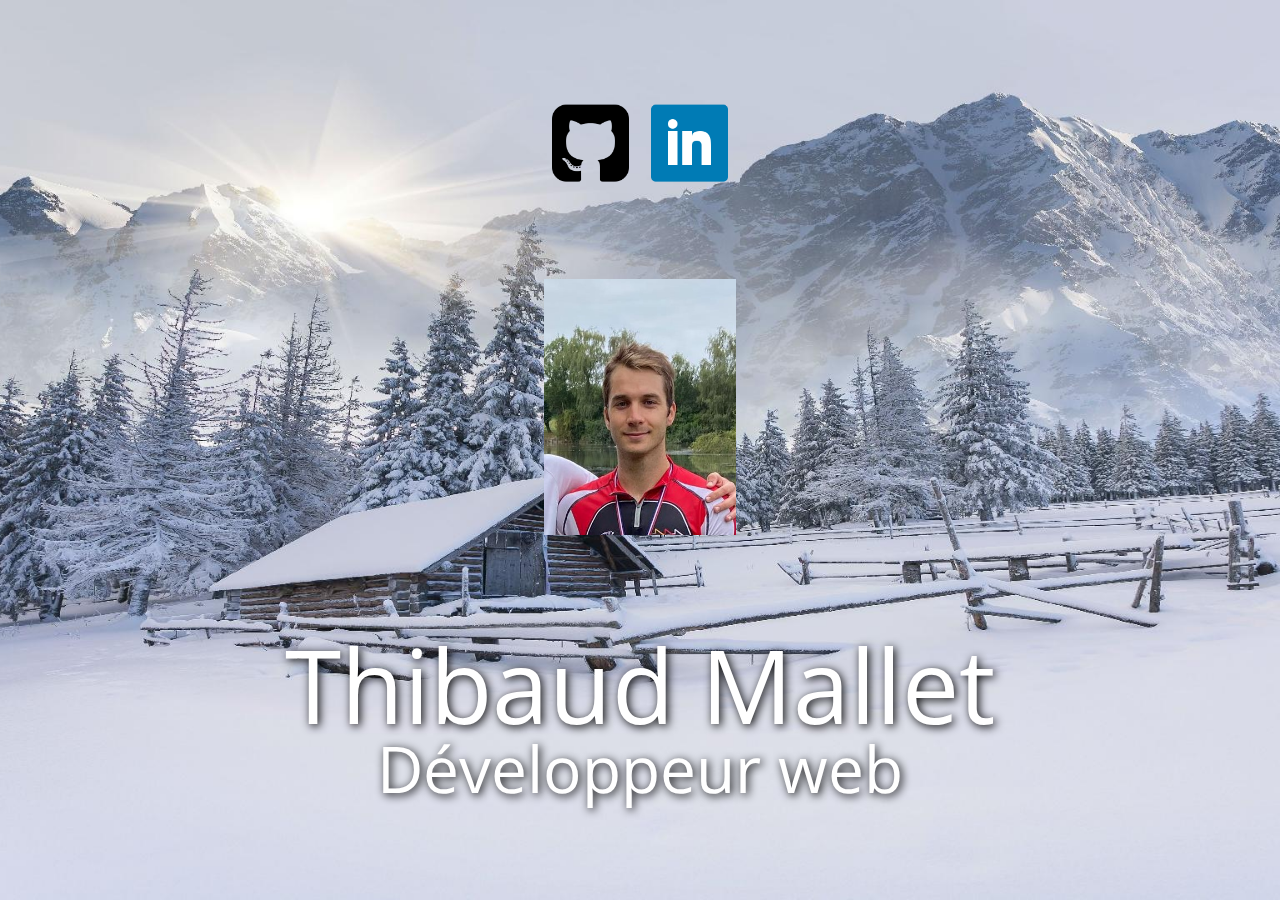
==== commit d8ae6482: "Ajout favicon + CV et phone" ====
--- a/index.html
+++ b/index.html
@@ -9,6 +9,7 @@
     <link href="https://fonts.googleapis.com/css2?family=Open+Sans:wght@300;400;500;600;700&display=swap" rel="stylesheet">
     <link rel="stylesheet" href="css/reset.css">
     <link rel="stylesheet" href="css/responsive.css">
+    <link rel="icon" type="image/x-icon" href="./images/favicon.ico">
     <title>Thibaud Mallet</title>
 </head>
 <body>
@@ -79,7 +80,9 @@
             <div class="footer__img"></div>
             <div class="footer__content">
                 <h2 class="footer__title">Contact</h2>
-                <p class="footer__description">Mail : <a class="mail-link" href="mailto:thibaud.mallet171293@gmail.com">thibaud.mallet171293@gmail.com</a></p>
+                <a class="mail-link" href="./download/CV.pdf" download="CV-Thibaud-Mallet.pdf">Télécharger mon CV</a>
+                <a class="mail-link" href="mailto:thibaud.mallet171293@gmail.com">thibaud.mallet171293@gmail.com</a>
+                <a class="mail-link" href="tel:+33609696514">+33 6 09 69 65 14</a>
                 <h2 class="footer__title">Zone de recherche d'emploi</h2>
                 <p class="footer__description">Zone 1 : 75/95/92/93/60</p>
                 <p class="footer__description">Zone 2 : 88/67/68</p>
--- a/css/responsive.css
+++ b/css/responsive.css
@@ -10,7 +10,7 @@
 /* HEADER */
 
 .header {
-    background-image: url(./../images/image5.jpg);
+    background-image: url(./../images/image1.jpg);
     background-size: cover;
     background-position: center;
     height: 100vh;
@@ -23,12 +23,12 @@
 
 .social__img {
     width: 10vw;
-    transform: translateY(0.5em);
-    transition: all 0.75s ease-out;
+    transform: translateY(0.25em);
+    transition: 0.5s;
 }
 .social__img:hover {
-    transform: translateY(-0.5em);
-    transition: all 0.75s ease-out;
+    transform: translateY(-0.25em);
+    transition: 0.5s;
 }
 
 .header__img {
@@ -94,7 +94,7 @@
 }
 .about__img {
     flex: 1;
-    background-image: url(./../images/image1.jpg);
+    background-image: url(./../images/image5.jpg);
     background-size: cover;
     background-position: center;
 }
@@ -224,11 +224,15 @@
 .mail-link {
     text-decoration: none;
     color: black;
-    font-style: italic;
+    transition: 0.5s;
+    font-size: 1em;
+    font-weight: 300;
+    line-height: 1.6em;
 }
 .mail-link:hover {
-    color: blue;
-    font-weight: 700;
+    color: #4da4bd;
+    font-weight: 600;
+    transition: 0.5s;
 }
 .footer__content {
     height: 50vh;
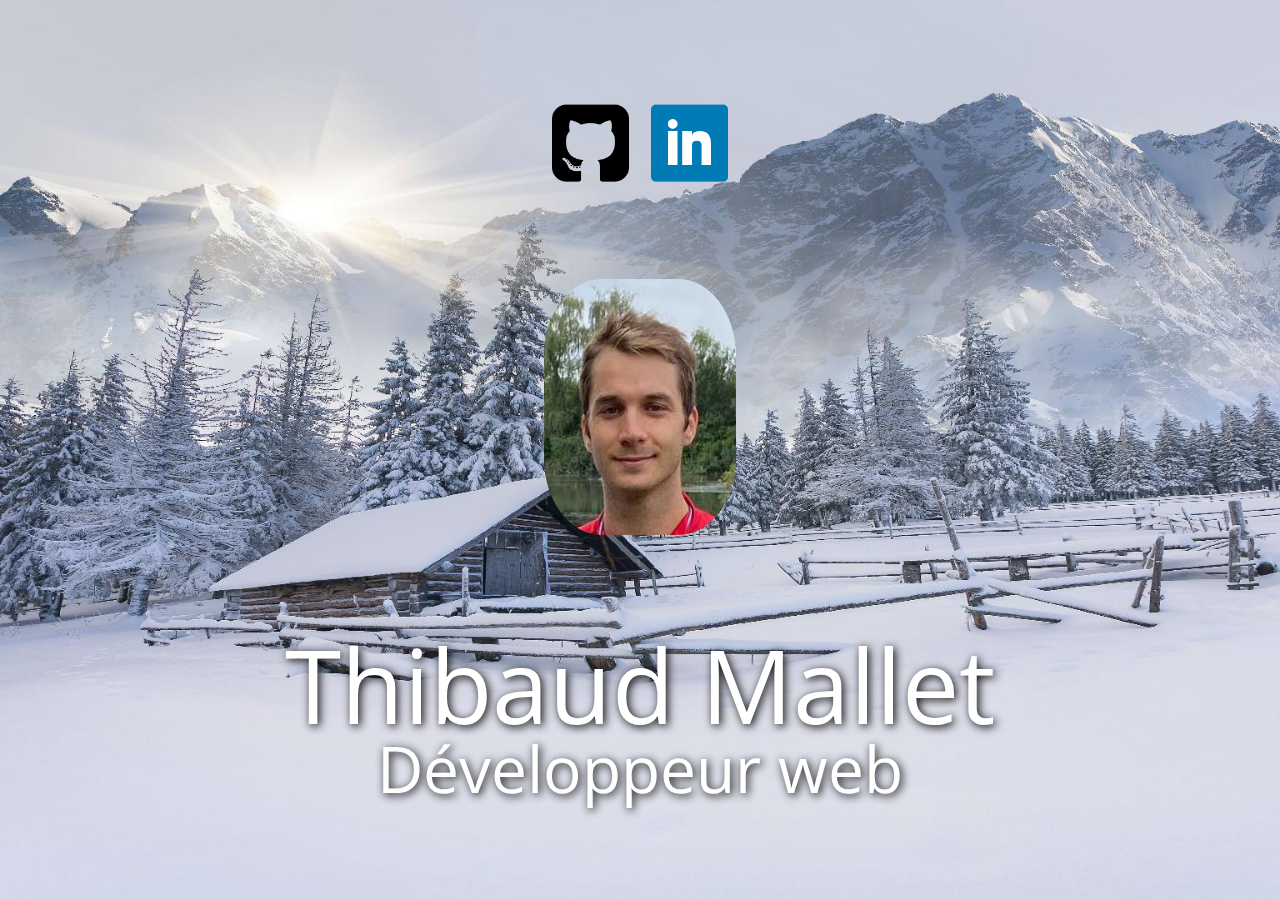
==== commit 2a44eaa0: "Mise à jour des liens + modif image" ====
--- a/index.html
+++ b/index.html
@@ -17,7 +17,7 @@
        <header class="header">
             <ul class="social-list">
                 <li><a href="https://github.com/ThibaudMallet"><img class="social__img" src="./images/github.png" alt="Icone de github"></a></li>
-                <li><a href="https://www.linkedin.com/in/thibaud-mallet-563787221/"><img class="social__img" src="./images/linkedin.png" alt="Icone de LinkedIn"></a></li>
+                <li><a href="https://www.linkedin.com/in/thibaudmallet/"><img class="social__img" src="./images/linkedin.png" alt="Icone de LinkedIn"></a></li>
             </ul>
                 <div class="header__img"></div>
                 <div class="header-presentation">
--- a/css/responsive.css
+++ b/css/responsive.css
@@ -33,6 +33,7 @@
 
 .header__img {
     background-image: url(./../images/photodeprofil.jpg);
+    border-radius: 30%;
     width: 40vw;
     height: 50vw;
     background-size: cover;
